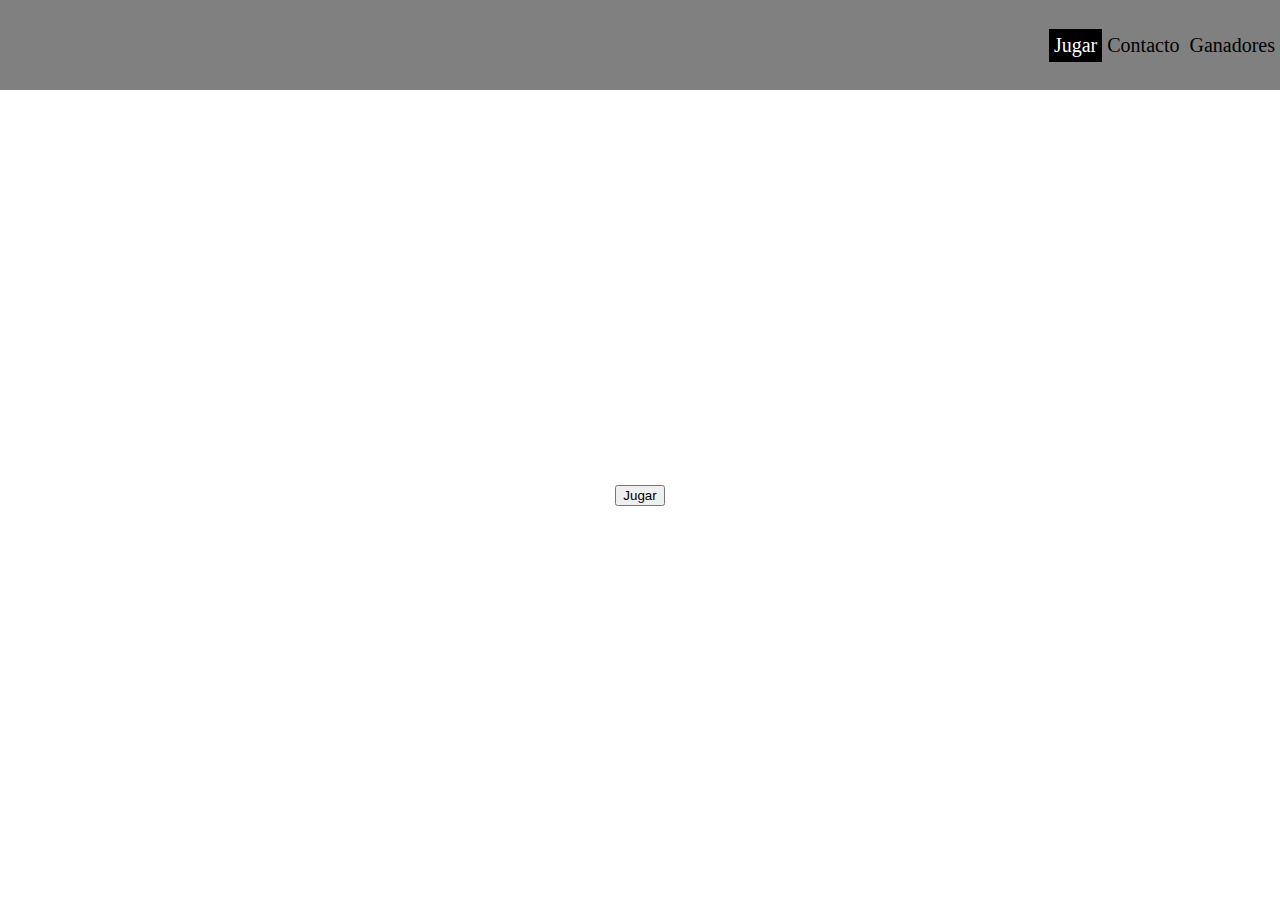
==== index.html @ da92ec7a "initial screens" ====
<!DOCTYPE html>
<html lang="en">
<head>
    <meta charset="UTF-8">
    <meta http-equiv="X-UA-Compatible" content="IE=edge">
    <meta name="viewport" content="width=device-width, initial-scale=1.0">
    <link rel="stylesheet" href="index.css">
</head>
    <title>Document</title>
</head>
<body>
    <div class="navbar">
        <div class="navbarItem active"><a href="/">Jugar</a></div>
        <div class="navbarItem"><a href="contact.html">Contacto</a></div>
        <div class="navbarItem"><a href="ganadores.html">Ganadores</a></div>
    </div>
    <div class="page">
        <button>Jugar</button>
    </div>
</body>
</html>
---- index.css ----
.html, body {
    margin: 0;
    padding: 0;
}
body {
    height: 100vh;
    width: 100vw;
    display: flex;
    flex-direction: column;
}
.navbar {
    background-color: grey;
    height: 100px;
    width: 100%;
    display: flex;
    justify-content: flex-end;
    align-items: center;
}
.navbarItem {
    padding: 5px;
    font-size: 20px;
    color: black;
    text-decoration: none;
}
.active {
    background-color: black;
    color: white;
}
a {
    text-decoration: none;
    color: inherit;
}
.page {
    width: 100%;
    height: 100%;
    display: flex;
    flex-direction: column;
    justify-content: center;
    align-items: center;
}
.play  {
    color: black;
}
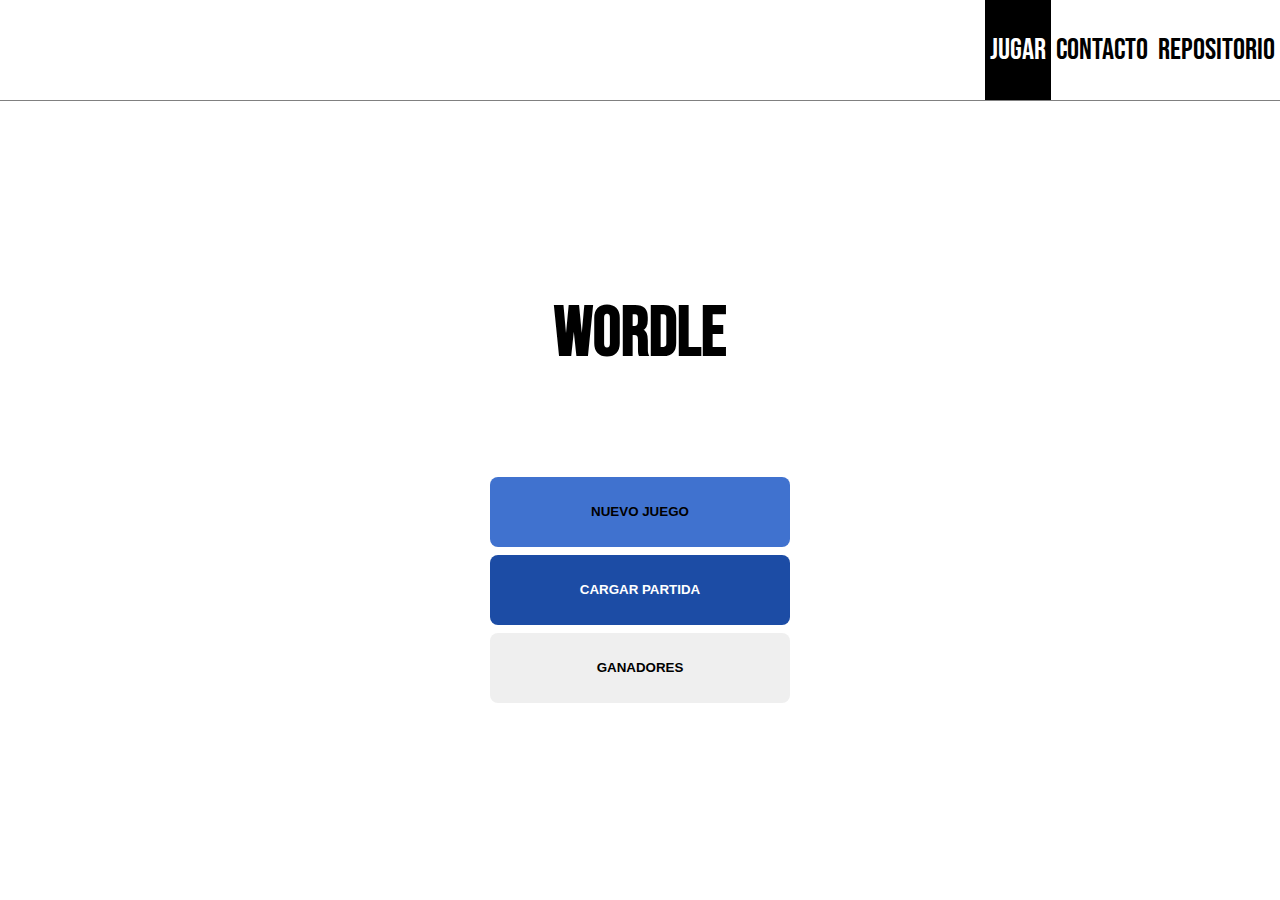
==== commit cc925e0f: "funcionalidad lista ganadores" ====
--- a/index.html
+++ b/index.html
@@ -4,18 +4,28 @@
     <meta charset="UTF-8">
     <meta http-equiv="X-UA-Compatible" content="IE=edge">
     <meta name="viewport" content="width=device-width, initial-scale=1.0">
+    <title>Wordle</title>
+    <!-- favicon -->
+    <link rel="shortcut icon" type="image/jpg" href="/"/>
+    <!-- font -->
+    <link rel="stylesheet" href="./css/reset.css">
     <link rel="stylesheet" href="index.css">
-</head>
-    <title>Document</title>
+    <link rel="stylesheet" href="./css/style.css">
+    <link rel="preconnect" href="https://fonts.googleapis.com">
+    <link rel="preconnect" href="https://fonts.gstatic.com" crossorigin>
+    <link href="https://fonts.googleapis.com/css2?family=Bebas+Neue&family=Roboto+Condensed&display=swap" rel="stylesheet">
 </head>
 <body>
     <div class="navbar">
         <div class="navbarItem active"><a href="/">Jugar</a></div>
         <div class="navbarItem"><a href="contact.html">Contacto</a></div>
-        <div class="navbarItem"><a href="ganadores.html">Ganadores</a></div>
+        <div class="navbarItem">
+            <a href="https://github.com/urielman/wordleJs" target="_blank">Repositorio</a>
+        </div>
     </div>
     <div class="page">
-        <button>Jugar</button>
+        <div id="wordle" class="container"></div>
     </div>
+    <script type="module" src="./js/App.js"></script>
 </body>
 </html>--- a/index.css
+++ b/index.css
@@ -2,23 +2,35 @@
     margin: 0;
     padding: 0;
 }
+
 body {
     height: 100vh;
     width: 100vw;
     display: flex;
     flex-direction: column;
+    min-width: 450px;
+    background-color: var(--color-background);
+    font-family: 'Bebas Neue';
 }
+
 .navbar {
-    background-color: grey;
+    background-color: white;
     height: 100px;
+    min-height: 100px;
     width: 100%;
     display: flex;
     justify-content: flex-end;
     align-items: center;
+    border-bottom: 1px solid grey;
 }
 .navbarItem {
+    height: 100%;
+    display: flex;
+    align-items: center;
+    box-sizing: border-box;
+    justify-content: center;
     padding: 5px;
-    font-size: 20px;
+    font-size: 30px;
     color: black;
     text-decoration: none;
 }
--- a/css/style.css
+++ b/css/style.css
@@ -0,0 +1,320 @@
+:root {
+  --color-notIncluded: #AAA3B4;
+  --color-matched: #00FF75;
+  --color-included: #FFF503;
+  --color-black: #000;
+  --color-background: white;
+  --color-btn1: rgb(64, 114, 207);
+  --color-btn2: rgb(28, 76, 165);
+}
+
+html, main {
+  width: 100%;
+  height: 100%;
+}
+
+p {
+  font-family: 'Roboto Condensed';
+}
+
+.wordle {
+  display: flex;
+  flex-flow: column wrap;
+  gap: 0.5rem;
+  border: 1px solid var(--color-black);
+  padding: 1rem;
+  border-radius: 15px;
+  background-color: #FFF;
+}
+
+.word {
+  display: flex;
+  gap: .5rem;
+}
+
+.word .letter {
+  display: flex;
+  align-items: center;
+  justify-content: center;
+  text-transform: uppercase;
+  text-align: center;
+  font-weight: bold;
+  font-family: 'Bebas Neue';
+  font-size: 30px;
+  width: 40px;
+  height: 40px;
+  background-color: white;
+  border: 2px solid lightgray;
+}
+
+fieldset.word {
+  border: none;
+}
+
+.letter.matched,
+.key.matched {
+  background-color: var(--color-matched);
+  color: var(--color-black);
+}
+
+.letter.included,
+.key.included {
+  background-color: var(--color-included);
+}
+
+.letter.notincluded,
+.key.notincluded {
+  background-color: var(--color-notIncluded);
+  color: #FFF;
+}
+
+.keyboard {
+  display: flex;
+  gap: .5rem;
+  flex-flow: column wrap;
+  padding: 1rem;
+}
+
+.keyboard__row {
+  display: flex;
+  flex: 1;
+  gap: .5rem
+}
+
+.key {
+  cursor: pointer;
+  font-family: 'Helvetica';
+  font-weight: bold;
+  font-size: 20px;
+  color: #000;
+  background-color: #FFF;
+  border: none;
+  padding: 1rem;
+  text-align: center;
+  line-height: .75rem;
+  border-radius: 0.375rem;
+  flex-basis: 100%;
+  border: 2px solid var(--color-black);
+}
+
+.key:hover {
+  background-color: #ddd;
+  color: #111;
+}
+
+.key.enter {
+  background-color: var(--color-btn1);
+}
+
+.key.backspace {
+  background-color: #ff5d5d;
+  font-size: 30px;
+}
+
+main {
+  display: flex;
+  justify-items: center;
+  align-items: center;
+  height: 100%;
+}
+
+.container {
+  display: flex;
+  flex-flow: column wrap;
+  justify-content: center;
+  align-items: center;
+  margin: auto;
+}
+
+.info {
+  position: absolute;
+  background-color: #FFF;
+  border: 1px solid var(--color-black);
+  border-radius: 5px;
+  padding: 1rem;
+  display: flex;
+  flex-flow: column wrap;
+}
+
+.info p {
+  margin: .5rem 0;
+}
+
+.info__header {
+  display: flex;
+  justify-content: end;
+  align-items: end;
+}
+
+.info__header button {
+  color: #000;
+  background-color: transparent;
+  border: none;
+  font-size: 30px;
+}
+
+button {
+  cursor: pointer;
+}
+
+button.btnShowHowToPlay {
+  background-color: var(--color-white);
+  font-size: 25px;
+  border: 1px solid black;
+  border-radius: 5px;
+}
+
+.playerName {
+  font-size: 20px;
+}
+
+.timer {
+  padding: 10px;
+  font-size: 25px;
+  background-color: var(--color-black);
+  color: white;
+  border-radius: 5px;
+  margin-bottom: 10px;
+  margin-top: 10px;
+}
+
+.btnContainer {
+  display: flex;
+  width: 450px;
+  justify-content: space-between;
+}
+
+.timer.warning {
+  color: var(--color-included);
+}
+
+.timer.danger {
+  color: #FF160C;
+}
+
+.modal_wrapper {
+  width: 100%;
+  height: 100%;
+  position: fixed;
+  top: 0;
+  background: rgba(0, 0, 0, 0.7)
+}
+
+.modal {
+  margin: auto;
+  left: 50%;
+  top: 50%;
+  width: 20rem;
+  /* height: 5rem; */
+  margin-left: -10rem;
+  margin-top: -7rem;
+}
+
+.frmPlayerName {
+  display: flex;
+  flex-flow: column wrap;
+  gap: .75rem;
+}
+
+.btn {
+  max-height: 70px;
+  height: 70px;
+  border-radius: 8px;
+  text-transform: uppercase;
+  font-weight: 700;
+  border: none;
+}
+
+a.btn {
+  display: block;
+  line-height: 30px;
+  text-align: center;
+  height: 2rem;
+  text-decoration: none;
+  padding: .5rem;
+}
+
+.btnPlay {
+  height: 70px;
+  background-color: var(--color-btn1);
+  transition: all 0.3s;
+}
+
+.paddingBottom {
+  margin-bottom: 10px;
+  margin-top: 10px;
+}
+
+.bold {
+  font-weight: bold;
+}
+
+.savedGamesList {
+  width: 300px;
+  max-height: 300px;
+  overflow-y: scroll;
+}
+
+.btnLoad {
+  display: flex;
+  flex-direction: column;
+  background-color: #FFF;
+  border-bottom: solid 1px black;
+  font-family: 'Roboto Condensed';
+  width: 100%;
+}
+
+.btnLoad:hover {
+  background-color: var(--color-btn1)
+}
+
+#btnCloseWinners {
+  font-size: 15px;
+}
+.mainMenu {
+  display: flex;
+  flex-flow: column nowrap;
+  gap: .5rem;
+  width: 300px;
+  justify-content: space-between;
+  align-items: stretch;
+  text-align: center;
+  border: none;
+}
+
+.title {
+  padding-bottom: 100px;
+}
+
+.h1 {
+  font-size: 70px;
+  font-weight: 700;
+}
+
+.h3 {
+  font-size: 25px;
+  font-weight: 700;
+  margin-bottom: .5rem;
+}
+
+.btnLoadGame {
+  background-color: var(--color-btn2);
+  color: #FFF;
+  transition: all 0.3s;
+}
+
+.contactModal {
+  position: absolute
+}
+
+@media (max-width: 600px) {
+  .keyboard {
+    width: 100%;
+    box-sizing: border-box;
+    gap: 0.25rem;
+  }
+
+  .key {
+    padding: 5px;
+  }
+}